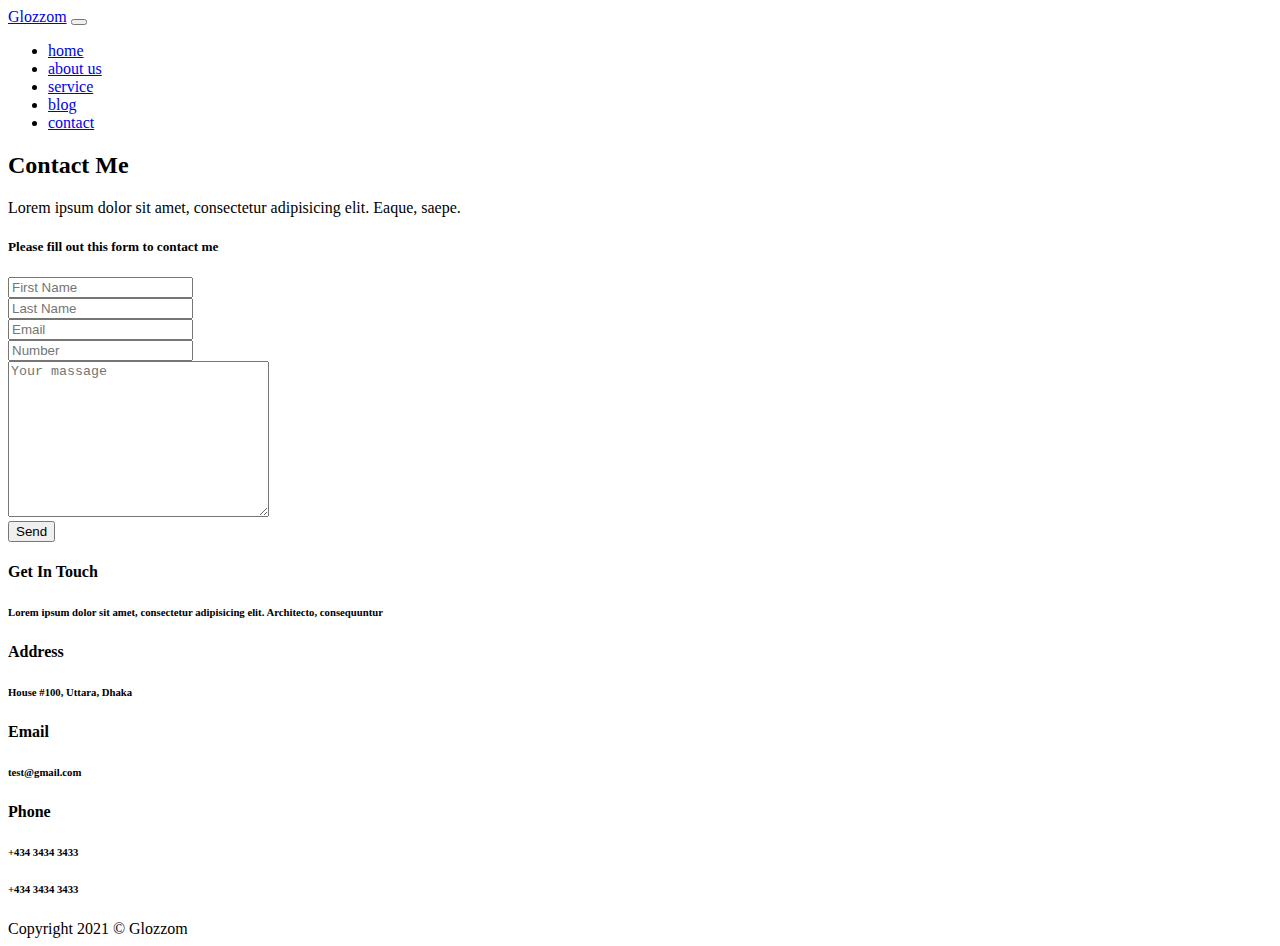
==== contact.html @ 4d1262cc "Add files via upload" ====
<!DOCTYPE html>
<html lang="en">

<head>
  <meta charset="UTF-8">
  <meta http-equiv="X-UA-Compatible" content="IE=Edge">
  <meta name="viewport" content="width=device-width, initial-scale=1">
  <title>HTML</title>
  <!-- HTML -->
  <link rel="stylesheet" href="css/uikit.min.css" type="text/css" />
  <link rel="stylesheet" href="css/all.css">
  <link rel="stylesheet" href="css/bootstrap.min.css" type="text/css" />
  <!-- Custom Styles -->
  <link rel="stylesheet" href="style.css">
  <link rel="stylesheet" href="css/responsive.css">
</head>

<body>
  <!-- navbar start -->
  <nav class="navbar navbar-expand-sm navbar-dark" uk-sticky="top: 500">
    <div class="container">
      <a href="index.html" class="navbar-brand">Glozzom</a>
      <button class="navbar-toggler" data-toggle="collapse" data-target="#mynav"><span class="navbar-toggler-icon"></span></button>
      <div class="collapse navbar-collapse" id="mynav">
        <ul class="navbar-nav ml-auto text-uppercase">
          <li class="nav-item "><a class="nav-link" href="index.html">home</a></li>
          <li class="nav-item"><a class="nav-link" href="about.html">about us</a></li>
          <li class="nav-itemnav-item "><a class="nav-link" href="services.html">service</a></li>
          <li class="nav-item"><a class="nav-link" href="blog.html">blog</a></li>
          <li class="navbar-item active"><a class="nav-link" href="contact.html">contact</a></li>
        </ul>
      </div>
    </div>
  </nav>
  <!--navbar end-->
  <!--- contact section-->
  <section class="service-section  text-white text-center ">
    <div class="dark-overlay py-5">
      <div class="container">
        <h2>Contact Me</h2>
        <p class="lead">
          Lorem ipsum dolor sit amet, consectetur adipisicing elit. Eaque, saepe.
        </p>
  
  </div>
  </div>
  </section>
  <div class="container py-5">
    <div class="row">
      <div class="col-md-8">
        <div class="card text-center">
          <div class="card-body">
            <div class="row">
              <div class="col">
                <h5>Please fill out this form to contact me</h5>
              </div>
            </div>
           <form action="https://formspree.io/f/xjvjkdno" method="post" class="text-center">
            <div class="row">
              
                <div class="col-md-6">
                  <input type="text" class="form-control mb-3" placeholder="First Name">
                </div>
                <div class="col-md-6">
                  <input type="text" class="form-control" placeholder="Last Name">
                </div>
            </div>
            <div class="row my-3">
        
                <div class="col-md-6 ">
                  <input type="email" class="form-control mb-3" placeholder="Email">
                </div>
                <div class="col-md-6">
            <input type="number" class="form-control" placeholder="Number">
                </div>
            </div>
           <div class="row">
         <div class="col">
           <textarea cols="30" rows="10" placeholder="Your massage" class="form-control" style="height: 150px"></textarea>
         </div>
           </div>
          <div class="row text-center">
     <div class="col">
        <input type="submit" class="form-control btn btn-primary mt-3" value="Send">
     </div>
  </div>
      </form>


          </div>
        </div>
      </div>
      <div class="col-md-4">
       <div class="card">
        <div class="card-body">
          <h4>Get In Touch</h4>
          <h6>Lorem ipsum dolor sit amet, consectetur adipisicing elit. Architecto, consequuntur</h6>
        <h4>Address</h4>
        <h6>House #100, Uttara, Dhaka</h6>
        <h4>Email</h4>
        <h6>test@gmail.com</h6>
        <h4>Phone</h4>
        <h6>+434 3434 3433</h6>
        <h6>+434 3434 3433</h6>
        </div>
       </div>
      </div>
    </div>
  </div>
  <footer class="copy-right text-center py-3 text-white">
    <span class="lead"> Copyright 2021 &copy; Glozzom</span>
  </footer>
  <script src="js/jquery.min.js"></script>
  <script src="js/popper.js"></script>
  <script src="js/bootstrap.min.js"></script>
  <script src="js/uikit-icons.min.js"></script>
  <script src="js/uikit.min.js"></script>
  <script src="main.js"></script>
</body>

</html>
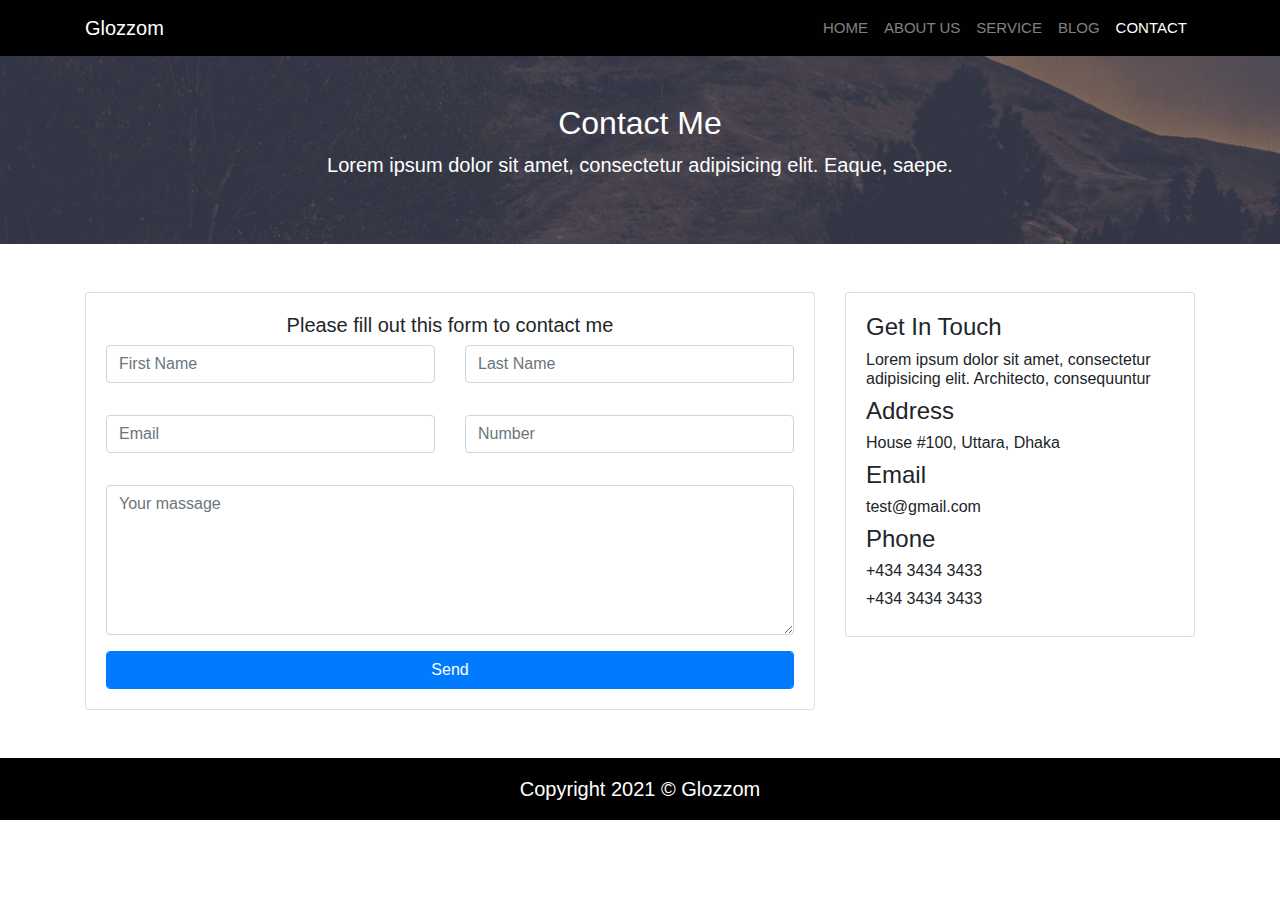
==== commit c153b34e: "Update contact.html" ====
--- a/contact.html
+++ b/contact.html
@@ -59,24 +59,24 @@
             <div class="row">
               
                 <div class="col-md-6">
-                  <input type="text" class="form-control mb-3" placeholder="First Name">
+                  <input type="text" name="First name" class="form-control mb-3" placeholder="First Name">
                 </div>
                 <div class="col-md-6">
-                  <input type="text" class="form-control" placeholder="Last Name">
+                  <input name="Last name" type="text" class="form-control" placeholder="Last Name">
                 </div>
             </div>
             <div class="row my-3">
         
                 <div class="col-md-6 ">
-                  <input type="email" class="form-control mb-3" placeholder="Email">
+                  <input name="Email" type="email" class="form-control mb-3" placeholder="Email">
                 </div>
                 <div class="col-md-6">
-            <input type="number" class="form-control" placeholder="Number">
+            <input name="Number" type="number" class="form-control" placeholder="Number">
                 </div>
             </div>
            <div class="row">
          <div class="col">
-           <textarea cols="30" rows="10" placeholder="Your massage" class="form-control" style="height: 150px"></textarea>
+           <textarea name="Massage" cols="30" rows="10" placeholder="Your massage" class="form-control" style="height: 150px"></textarea>
          </div>
            </div>
           <div class="row text-center">
@@ -118,4 +118,4 @@
   <script src="main.js"></script>
 </body>
 
-</html>+</html>
--- a/css/all.css
+++ b/css/all.css
@@ -0,0 +1,4619 @@
+/*!
+ * Font Awesome Free 5.15.3 by @fontawesome - https://fontawesome.com
+ * License - https://fontawesome.com/license/free (Icons: CC BY 4.0, Fonts: SIL OFL 1.1, Code: MIT License)
+ */
+.fa,
+.fas,
+.far,
+.fal,
+.fad,
+.fab {
+  -moz-osx-font-smoothing: grayscale;
+  -webkit-font-smoothing: antialiased;
+  display: inline-block;
+  font-style: normal;
+  font-variant: normal;
+  text-rendering: auto;
+  line-height: 1; }
+
+.fa-lg {
+  font-size: 1.33333em;
+  line-height: 0.75em;
+  vertical-align: -.0667em; }
+
+.fa-xs {
+  font-size: .75em; }
+
+.fa-sm {
+  font-size: .875em; }
+
+.fa-1x {
+  font-size: 1em; }
+
+.fa-2x {
+  font-size: 2em; }
+
+.fa-3x {
+  font-size: 3em; }
+
+.fa-4x {
+  font-size: 4em; }
+
+.fa-5x {
+  font-size: 5em; }
+
+.fa-6x {
+  font-size: 6em; }
+
+.fa-7x {
+  font-size: 7em; }
+
+.fa-8x {
+  font-size: 8em; }
+
+.fa-9x {
+  font-size: 9em; }
+
+.fa-10x {
+  font-size: 10em; }
+
+.fa-fw {
+  text-align: center;
+  width: 1.25em; }
+
+.fa-ul {
+  list-style-type: none;
+  margin-left: 2.5em;
+  padding-left: 0; }
+  .fa-ul > li {
+    position: relative; }
+
+.fa-li {
+  left: -2em;
+  position: absolute;
+  text-align: center;
+  width: 2em;
+  line-height: inherit; }
+
+.fa-border {
+  border: solid 0.08em #eee;
+  border-radius: .1em;
+  padding: .2em .25em .15em; }
+
+.fa-pull-left {
+  float: left; }
+
+.fa-pull-right {
+  float: right; }
+
+.fa.fa-pull-left,
+.fas.fa-pull-left,
+.far.fa-pull-left,
+.fal.fa-pull-left,
+.fab.fa-pull-left {
+  margin-right: .3em; }
+
+.fa.fa-pull-right,
+.fas.fa-pull-right,
+.far.fa-pull-right,
+.fal.fa-pull-right,
+.fab.fa-pull-right {
+  margin-left: .3em; }
+
+.fa-spin {
+  -webkit-animation: fa-spin 2s infinite linear;
+          animation: fa-spin 2s infinite linear; }
+
+.fa-pulse {
+  -webkit-animation: fa-spin 1s infinite steps(8);
+          animation: fa-spin 1s infinite steps(8); }
+
+@-webkit-keyframes fa-spin {
+  0% {
+    -webkit-transform: rotate(0deg);
+            transform: rotate(0deg); }
+  100% {
+    -webkit-transform: rotate(360deg);
+            transform: rotate(360deg); } }
+
+@keyframes fa-spin {
+  0% {
+    -webkit-transform: rotate(0deg);
+            transform: rotate(0deg); }
+  100% {
+    -webkit-transform: rotate(360deg);
+            transform: rotate(360deg); } }
+
+.fa-rotate-90 {
+  -ms-filter: "progid:DXImageTransform.Microsoft.BasicImage(rotation=1)";
+  -webkit-transform: rotate(90deg);
+          transform: rotate(90deg); }
+
+.fa-rotate-180 {
+  -ms-filter: "progid:DXImageTransform.Microsoft.BasicImage(rotation=2)";
+  -webkit-transform: rotate(180deg);
+          transform: rotate(180deg); }
+
+.fa-rotate-270 {
+  -ms-filter: "progid:DXImageTransform.Microsoft.BasicImage(rotation=3)";
+  -webkit-transform: rotate(270deg);
+          transform: rotate(270deg); }
+
+.fa-flip-horizontal {
+  -ms-filter: "progid:DXImageTransform.Microsoft.BasicImage(rotation=0, mirror=1)";
+  -webkit-transform: scale(-1, 1);
+          transform: scale(-1, 1); }
+
+.fa-flip-vertical {
+  -ms-filter: "progid:DXImageTransform.Microsoft.BasicImage(rotation=2, mirror=1)";
+  -webkit-transform: scale(1, -1);
+          transform: scale(1, -1); }
+
+.fa-flip-both, .fa-flip-horizontal.fa-flip-vertical {
+  -ms-filter: "progid:DXImageTransform.Microsoft.BasicImage(rotation=2, mirror=1)";
+  -webkit-transform: scale(-1, -1);
+          transform: scale(-1, -1); }
+
+:root .fa-rotate-90,
+:root .fa-rotate-180,
+:root .fa-rotate-270,
+:root .fa-flip-horizontal,
+:root .fa-flip-vertical,
+:root .fa-flip-both {
+  -webkit-filter: none;
+          filter: none; }
+
+.fa-stack {
+  display: inline-block;
+  height: 2em;
+  line-height: 2em;
+  position: relative;
+  vertical-align: middle;
+  width: 2.5em; }
+
+.fa-stack-1x,
+.fa-stack-2x {
+  left: 0;
+  position: absolute;
+  text-align: center;
+  width: 100%; }
+
+.fa-stack-1x {
+  line-height: inherit; }
+
+.fa-stack-2x {
+  font-size: 2em; }
+
+.fa-inverse {
+  color: #fff; }
+
+/* Font Awesome uses the Unicode Private Use Area (PUA) to ensure screen
+readers do not read off random characters that represent icons */
+.fa-500px:before {
+  content: "\f26e"; }
+
+.fa-accessible-icon:before {
+  content: "\f368"; }
+
+.fa-accusoft:before {
+  content: "\f369"; }
+
+.fa-acquisitions-incorporated:before {
+  content: "\f6af"; }
+
+.fa-ad:before {
+  content: "\f641"; }
+
+.fa-address-book:before {
+  content: "\f2b9"; }
+
+.fa-address-card:before {
+  content: "\f2bb"; }
+
+.fa-adjust:before {
+  content: "\f042"; }
+
+.fa-adn:before {
+  content: "\f170"; }
+
+.fa-adversal:before {
+  content: "\f36a"; }
+
+.fa-affiliatetheme:before {
+  content: "\f36b"; }
+
+.fa-air-freshener:before {
+  content: "\f5d0"; }
+
+.fa-airbnb:before {
+  content: "\f834"; }
+
+.fa-algolia:before {
+  content: "\f36c"; }
+
+.fa-align-center:before {
+  content: "\f037"; }
+
+.fa-align-justify:before {
+  content: "\f039"; }
+
+.fa-align-left:before {
+  content: "\f036"; }
+
+.fa-align-right:before {
+  content: "\f038"; }
+
+.fa-alipay:before {
+  content: "\f642"; }
+
+.fa-allergies:before {
+  content: "\f461"; }
+
+.fa-amazon:before {
+  content: "\f270"; }
+
+.fa-amazon-pay:before {
+  content: "\f42c"; }
+
+.fa-ambulance:before {
+  content: "\f0f9"; }
+
+.fa-american-sign-language-interpreting:before {
+  content: "\f2a3"; }
+
+.fa-amilia:before {
+  content: "\f36d"; }
+
+.fa-anchor:before {
+  content: "\f13d"; }
+
+.fa-android:before {
+  content: "\f17b"; }
+
+.fa-angellist:before {
+  content: "\f209"; }
+
+.fa-angle-double-down:before {
+  content: "\f103"; }
+
+.fa-angle-double-left:before {
+  content: "\f100"; }
+
+.fa-angle-double-right:before {
+  content: "\f101"; }
+
+.fa-angle-double-up:before {
+  content: "\f102"; }
+
+.fa-angle-down:before {
+  content: "\f107"; }
+
+.fa-angle-left:before {
+  content: "\f104"; }
+
+.fa-angle-right:before {
+  content: "\f105"; }
+
+.fa-angle-up:before {
+  content: "\f106"; }
+
+.fa-angry:before {
+  content: "\f556"; }
+
+.fa-angrycreative:before {
+  content: "\f36e"; }
+
+.fa-angular:before {
+  content: "\f420"; }
+
+.fa-ankh:before {
+  content: "\f644"; }
+
+.fa-app-store:before {
+  content: "\f36f"; }
+
+.fa-app-store-ios:before {
+  content: "\f370"; }
+
+.fa-apper:before {
+  content: "\f371"; }
+
+.fa-apple:before {
+  content: "\f179"; }
+
+.fa-apple-alt:before {
+  content: "\f5d1"; }
+
+.fa-apple-pay:before {
+  content: "\f415"; }
+
+.fa-archive:before {
+  content: "\f187"; }
+
+.fa-archway:before {
+  content: "\f557"; }
+
+.fa-arrow-alt-circle-down:before {
+  content: "\f358"; }
+
+.fa-arrow-alt-circle-left:before {
+  content: "\f359"; }
+
+.fa-arrow-alt-circle-right:before {
+  content: "\f35a"; }
+
+.fa-arrow-alt-circle-up:before {
+  content: "\f35b"; }
+
+.fa-arrow-circle-down:before {
+  content: "\f0ab"; }
+
+.fa-arrow-circle-left:before {
+  content: "\f0a8"; }
+
+.fa-arrow-circle-right:before {
+  content: "\f0a9"; }
+
+.fa-arrow-circle-up:before {
+  content: "\f0aa"; }
+
+.fa-arrow-down:before {
+  content: "\f063"; }
+
+.fa-arrow-left:before {
+  content: "\f060"; }
+
+.fa-arrow-right:before {
+  content: "\f061"; }
+
+.fa-arrow-up:before {
+  content: "\f062"; }
+
+.fa-arrows-alt:before {
+  content: "\f0b2"; }
+
+.fa-arrows-alt-h:before {
+  content: "\f337"; }
+
+.fa-arrows-alt-v:before {
+  content: "\f338"; }
+
+.fa-artstation:before {
+  content: "\f77a"; }
+
+.fa-assistive-listening-systems:before {
+  content: "\f2a2"; }
+
+.fa-asterisk:before {
+  content: "\f069"; }
+
+.fa-asymmetrik:before {
+  content: "\f372"; }
+
+.fa-at:before {
+  content: "\f1fa"; }
+
+.fa-atlas:before {
+  content: "\f558"; }
+
+.fa-atlassian:before {
+  content: "\f77b"; }
+
+.fa-atom:before {
+  content: "\f5d2"; }
+
+.fa-audible:before {
+  content: "\f373"; }
+
+.fa-audio-description:before {
+  content: "\f29e"; }
+
+.fa-autoprefixer:before {
+  content: "\f41c"; }
+
+.fa-avianex:before {
+  content: "\f374"; }
+
+.fa-aviato:before {
+  content: "\f421"; }
+
+.fa-award:before {
+  content: "\f559"; }
+
+.fa-aws:before {
+  content: "\f375"; }
+
+.fa-baby:before {
+  content: "\f77c"; }
+
+.fa-baby-carriage:before {
+  content: "\f77d"; }
+
+.fa-backspace:before {
+  content: "\f55a"; }
+
+.fa-backward:before {
+  content: "\f04a"; }
+
+.fa-bacon:before {
+  content: "\f7e5"; }
+
+.fa-bacteria:before {
+  content: "\e059"; }
+
+.fa-bacterium:before {
+  content: "\e05a"; }
+
+.fa-bahai:before {
+  content: "\f666"; }
+
+.fa-balance-scale:before {
+  content: "\f24e"; }
+
+.fa-balance-scale-left:before {
+  content: "\f515"; }
+
+.fa-balance-scale-right:before {
+  content: "\f516"; }
+
+.fa-ban:before {
+  content: "\f05e"; }
+
+.fa-band-aid:before {
+  content: "\f462"; }
+
+.fa-bandcamp:before {
+  content: "\f2d5"; }
+
+.fa-barcode:before {
+  content: "\f02a"; }
+
+.fa-bars:before {
+  content: "\f0c9"; }
+
+.fa-baseball-ball:before {
+  content: "\f433"; }
+
+.fa-basketball-ball:before {
+  content: "\f434"; }
+
+.fa-bath:before {
+  content: "\f2cd"; }
+
+.fa-battery-empty:before {
+  content: "\f244"; }
+
+.fa-battery-full:before {
+  content: "\f240"; }
+
+.fa-battery-half:before {
+  content: "\f242"; }
+
+.fa-battery-quarter:before {
+  content: "\f243"; }
+
+.fa-battery-three-quarters:before {
+  content: "\f241"; }
+
+.fa-battle-net:before {
+  content: "\f835"; }
+
+.fa-bed:before {
+  content: "\f236"; }
+
+.fa-beer:before {
+  content: "\f0fc"; }
+
+.fa-behance:before {
+  content: "\f1b4"; }
+
+.fa-behance-square:before {
+  content: "\f1b5"; }
+
+.fa-bell:before {
+  content: "\f0f3"; }
+
+.fa-bell-slash:before {
+  content: "\f1f6"; }
+
+.fa-bezier-curve:before {
+  content: "\f55b"; }
+
+.fa-bible:before {
+  content: "\f647"; }
+
+.fa-bicycle:before {
+  content: "\f206"; }
+
+.fa-biking:before {
+  content: "\f84a"; }
+
+.fa-bimobject:before {
+  content: "\f378"; }
+
+.fa-binoculars:before {
+  content: "\f1e5"; }
+
+.fa-biohazard:before {
+  content: "\f780"; }
+
+.fa-birthday-cake:before {
+  content: "\f1fd"; }
+
+.fa-bitbucket:before {
+  content: "\f171"; }
+
+.fa-bitcoin:before {
+  content: "\f379"; }
+
+.fa-bity:before {
+  content: "\f37a"; }
+
+.fa-black-tie:before {
+  content: "\f27e"; }
+
+.fa-blackberry:before {
+  content: "\f37b"; }
+
+.fa-blender:before {
+  content: "\f517"; }
+
+.fa-blender-phone:before {
+  content: "\f6b6"; }
+
+.fa-blind:before {
+  content: "\f29d"; }
+
+.fa-blog:before {
+  content: "\f781"; }
+
+.fa-blogger:before {
+  content: "\f37c"; }
+
+.fa-blogger-b:before {
+  content: "\f37d"; }
+
+.fa-bluetooth:before {
+  content: "\f293"; }
+
+.fa-bluetooth-b:before {
+  content: "\f294"; }
+
+.fa-bold:before {
+  content: "\f032"; }
+
+.fa-bolt:before {
+  content: "\f0e7"; }
+
+.fa-bomb:before {
+  content: "\f1e2"; }
+
+.fa-bone:before {
+  content: "\f5d7"; }
+
+.fa-bong:before {
+  content: "\f55c"; }
+
+.fa-book:before {
+  content: "\f02d"; }
+
+.fa-book-dead:before {
+  content: "\f6b7"; }
+
+.fa-book-medical:before {
+  content: "\f7e6"; }
+
+.fa-book-open:before {
+  content: "\f518"; }
+
+.fa-book-reader:before {
+  content: "\f5da"; }
+
+.fa-bookmark:before {
+  content: "\f02e"; }
+
+.fa-bootstrap:before {
+  content: "\f836"; }
+
+.fa-border-all:before {
+  content: "\f84c"; }
+
+.fa-border-none:before {
+  content: "\f850"; }
+
+.fa-border-style:before {
+  content: "\f853"; }
+
+.fa-bowling-ball:before {
+  content: "\f436"; }
+
+.fa-box:before {
+  content: "\f466"; }
+
+.fa-box-open:before {
+  content: "\f49e"; }
+
+.fa-box-tissue:before {
+  content: "\e05b"; }
+
+.fa-boxes:before {
+  content: "\f468"; }
+
+.fa-braille:before {
+  content: "\f2a1"; }
+
+.fa-brain:before {
+  content: "\f5dc"; }
+
+.fa-bread-slice:before {
+  content: "\f7ec"; }
+
+.fa-briefcase:before {
+  content: "\f0b1"; }
+
+.fa-briefcase-medical:before {
+  content: "\f469"; }
+
+.fa-broadcast-tower:before {
+  content: "\f519"; }
+
+.fa-broom:before {
+  content: "\f51a"; }
+
+.fa-brush:before {
+  content: "\f55d"; }
+
+.fa-btc:before {
+  content: "\f15a"; }
+
+.fa-buffer:before {
+  content: "\f837"; }
+
+.fa-bug:before {
+  content: "\f188"; }
+
+.fa-building:before {
+  content: "\f1ad"; }
+
+.fa-bullhorn:before {
+  content: "\f0a1"; }
+
+.fa-bullseye:before {
+  content: "\f140"; }
+
+.fa-burn:before {
+  content: "\f46a"; }
+
+.fa-buromobelexperte:before {
+  content: "\f37f"; }
+
+.fa-bus:before {
+  content: "\f207"; }
+
+.fa-bus-alt:before {
+  content: "\f55e"; }
+
+.fa-business-time:before {
+  content: "\f64a"; }
+
+.fa-buy-n-large:before {
+  content: "\f8a6"; }
+
+.fa-buysellads:before {
+  content: "\f20d"; }
+
+.fa-calculator:before {
+  content: "\f1ec"; }
+
+.fa-calendar:before {
+  content: "\f133"; }
+
+.fa-calendar-alt:before {
+  content: "\f073"; }
+
+.fa-calendar-check:before {
+  content: "\f274"; }
+
+.fa-calendar-day:before {
+  content: "\f783"; }
+
+.fa-calendar-minus:before {
+  content: "\f272"; }
+
+.fa-calendar-plus:before {
+  content: "\f271"; }
+
+.fa-calendar-times:before {
+  content: "\f273"; }
+
+.fa-calendar-week:before {
+  content: "\f784"; }
+
+.fa-camera:before {
+  content: "\f030"; }
+
+.fa-camera-retro:before {
+  content: "\f083"; }
+
+.fa-campground:before {
+  content: "\f6bb"; }
+
+.fa-canadian-maple-leaf:before {
+  content: "\f785"; }
+
+.fa-candy-cane:before {
+  content: "\f786"; }
+
+.fa-cannabis:before {
+  content: "\f55f"; }
+
+.fa-capsules:before {
+  content: "\f46b"; }
+
+.fa-car:before {
+  content: "\f1b9"; }
+
+.fa-car-alt:before {
+  content: "\f5de"; }
+
+.fa-car-battery:before {
+  content: "\f5df"; }
+
+.fa-car-crash:before {
+  content: "\f5e1"; }
+
+.fa-car-side:before {
+  content: "\f5e4"; }
+
+.fa-caravan:before {
+  content: "\f8ff"; }
+
+.fa-caret-down:before {
+  content: "\f0d7"; }
+
+.fa-caret-left:before {
+  content: "\f0d9"; }
+
+.fa-caret-right:before {
+  content: "\f0da"; }
+
+.fa-caret-square-down:before {
+  content: "\f150"; }
+
+.fa-caret-square-left:before {
+  content: "\f191"; }
+
+.fa-caret-square-right:before {
+  content: "\f152"; }
+
+.fa-caret-square-up:before {
+  content: "\f151"; }
+
+.fa-caret-up:before {
+  content: "\f0d8"; }
+
+.fa-carrot:before {
+  content: "\f787"; }
+
+.fa-cart-arrow-down:before {
+  content: "\f218"; }
+
+.fa-cart-plus:before {
+  content: "\f217"; }
+
+.fa-cash-register:before {
+  content: "\f788"; }
+
+.fa-cat:before {
+  content: "\f6be"; }
+
+.fa-cc-amazon-pay:before {
+  content: "\f42d"; }
+
+.fa-cc-amex:before {
+  content: "\f1f3"; }
+
+.fa-cc-apple-pay:before {
+  content: "\f416"; }
+
+.fa-cc-diners-club:before {
+  content: "\f24c"; }
+
+.fa-cc-discover:before {
+  content: "\f1f2"; }
+
+.fa-cc-jcb:before {
+  content: "\f24b"; }
+
+.fa-cc-mastercard:before {
+  content: "\f1f1"; }
+
+.fa-cc-paypal:before {
+  content: "\f1f4"; }
+
+.fa-cc-stripe:before {
+  content: "\f1f5"; }
+
+.fa-cc-visa:before {
+  content: "\f1f0"; }
+
+.fa-centercode:before {
+  content: "\f380"; }
+
+.fa-centos:before {
+  content: "\f789"; }
+
+.fa-certificate:before {
+  content: "\f0a3"; }
+
+.fa-chair:before {
+  content: "\f6c0"; }
+
+.fa-chalkboard:before {
+  content: "\f51b"; }
+
+.fa-chalkboard-teacher:before {
+  content: "\f51c"; }
+
+.fa-charging-station:before {
+  content: "\f5e7"; }
+
+.fa-chart-area:before {
+  content: "\f1fe"; }
+
+.fa-chart-bar:before {
+  content: "\f080"; }
+
+.fa-chart-line:before {
+  content: "\f201"; }
+
+.fa-chart-pie:before {
+  content: "\f200"; }
+
+.fa-check:before {
+  content: "\f00c"; }
+
+.fa-check-circle:before {
+  content: "\f058"; }
+
+.fa-check-double:before {
+  content: "\f560"; }
+
+.fa-check-square:before {
+  content: "\f14a"; }
+
+.fa-cheese:before {
+  content: "\f7ef"; }
+
+.fa-chess:before {
+  content: "\f439"; }
+
+.fa-chess-bishop:before {
+  content: "\f43a"; }
+
+.fa-chess-board:before {
+  content: "\f43c"; }
+
+.fa-chess-king:before {
+  content: "\f43f"; }
+
+.fa-chess-knight:before {
+  content: "\f441"; }
+
+.fa-chess-pawn:before {
+  content: "\f443"; }
+
+.fa-chess-queen:before {
+  content: "\f445"; }
+
+.fa-chess-rook:before {
+  content: "\f447"; }
+
+.fa-chevron-circle-down:before {
+  content: "\f13a"; }
+
+.fa-chevron-circle-left:before {
+  content: "\f137"; }
+
+.fa-chevron-circle-right:before {
+  content: "\f138"; }
+
+.fa-chevron-circle-up:before {
+  content: "\f139"; }
+
+.fa-chevron-down:before {
+  content: "\f078"; }
+
+.fa-chevron-left:before {
+  content: "\f053"; }
+
+.fa-chevron-right:before {
+  content: "\f054"; }
+
+.fa-chevron-up:before {
+  content: "\f077"; }
+
+.fa-child:before {
+  content: "\f1ae"; }
+
+.fa-chrome:before {
+  content: "\f268"; }
+
+.fa-chromecast:before {
+  content: "\f838"; }
+
+.fa-church:before {
+  content: "\f51d"; }
+
+.fa-circle:before {
+  content: "\f111"; }
+
+.fa-circle-notch:before {
+  content: "\f1ce"; }
+
+.fa-city:before {
+  content: "\f64f"; }
+
+.fa-clinic-medical:before {
+  content: "\f7f2"; }
+
+.fa-clipboard:before {
+  content: "\f328"; }
+
+.fa-clipboard-check:before {
+  content: "\f46c"; }
+
+.fa-clipboard-list:before {
+  content: "\f46d"; }
+
+.fa-clock:before {
+  content: "\f017"; }
+
+.fa-clone:before {
+  content: "\f24d"; }
+
+.fa-closed-captioning:before {
+  content: "\f20a"; }
+
+.fa-cloud:before {
+  content: "\f0c2"; }
+
+.fa-cloud-download-alt:before {
+  content: "\f381"; }
+
+.fa-cloud-meatball:before {
+  content: "\f73b"; }
+
+.fa-cloud-moon:before {
+  content: "\f6c3"; }
+
+.fa-cloud-moon-rain:before {
+  content: "\f73c"; }
+
+.fa-cloud-rain:before {
+  content: "\f73d"; }
+
+.fa-cloud-showers-heavy:before {
+  content: "\f740"; }
+
+.fa-cloud-sun:before {
+  content: "\f6c4"; }
+
+.fa-cloud-sun-rain:before {
+  content: "\f743"; }
+
+.fa-cloud-upload-alt:before {
+  content: "\f382"; }
+
+.fa-cloudflare:before {
+  content: "\e07d"; }
+
+.fa-cloudscale:before {
+  content: "\f383"; }
+
+.fa-cloudsmith:before {
+  content: "\f384"; }
+
+.fa-cloudversify:before {
+  content: "\f385"; }
+
+.fa-cocktail:before {
+  content: "\f561"; }
+
+.fa-code:before {
+  content: "\f121"; }
+
+.fa-code-branch:before {
+  content: "\f126"; }
+
+.fa-codepen:before {
+  content: "\f1cb"; }
+
+.fa-codiepie:before {
+  content: "\f284"; }
+
+.fa-coffee:before {
+  content: "\f0f4"; }
+
+.fa-cog:before {
+  content: "\f013"; }
+
+.fa-cogs:before {
+  content: "\f085"; }
+
+.fa-coins:before {
+  content: "\f51e"; }
+
+.fa-columns:before {
+  content: "\f0db"; }
+
+.fa-comment:before {
+  content: "\f075"; }
+
+.fa-comment-alt:before {
+  content: "\f27a"; }
+
+.fa-comment-dollar:before {
+  content: "\f651"; }
+
+.fa-comment-dots:before {
+  content: "\f4ad"; }
+
+.fa-comment-medical:before {
+  content: "\f7f5"; }
+
+.fa-comment-slash:before {
+  content: "\f4b3"; }
+
+.fa-comments:before {
+  content: "\f086"; }
+
+.fa-comments-dollar:before {
+  content: "\f653"; }
+
+.fa-compact-disc:before {
+  content: "\f51f"; }
+
+.fa-compass:before {
+  content: "\f14e"; }
+
+.fa-compress:before {
+  content: "\f066"; }
+
+.fa-compress-alt:before {
+  content: "\f422"; }
+
+.fa-compress-arrows-alt:before {
+  content: "\f78c"; }
+
+.fa-concierge-bell:before {
+  content: "\f562"; }
+
+.fa-confluence:before {
+  content: "\f78d"; }
+
+.fa-connectdevelop:before {
+  content: "\f20e"; }
+
+.fa-contao:before {
+  content: "\f26d"; }
+
+.fa-cookie:before {
+  content: "\f563"; }
+
+.fa-cookie-bite:before {
+  content: "\f564"; }
+
+.fa-copy:before {
+  content: "\f0c5"; }
+
+.fa-copyright:before {
+  content: "\f1f9"; }
+
+.fa-cotton-bureau:before {
+  content: "\f89e"; }
+
+.fa-couch:before {
+  content: "\f4b8"; }
+
+.fa-cpanel:before {
+  content: "\f388"; }
+
+.fa-creative-commons:before {
+  content: "\f25e"; }
+
+.fa-creative-commons-by:before {
+  content: "\f4e7"; }
+
+.fa-creative-commons-nc:before {
+  content: "\f4e8"; }
+
+.fa-creative-commons-nc-eu:before {
+  content: "\f4e9"; }
+
+.fa-creative-commons-nc-jp:before {
+  content: "\f4ea"; }
+
+.fa-creative-commons-nd:before {
+  content: "\f4eb"; }
+
+.fa-creative-commons-pd:before {
+  content: "\f4ec"; }
+
+.fa-creative-commons-pd-alt:before {
+  content: "\f4ed"; }
+
+.fa-creative-commons-remix:before {
+  content: "\f4ee"; }
+
+.fa-creative-commons-sa:before {
+  content: "\f4ef"; }
+
+.fa-creative-commons-sampling:before {
+  content: "\f4f0"; }
+
+.fa-creative-commons-sampling-plus:before {
+  content: "\f4f1"; }
+
+.fa-creative-commons-share:before {
+  content: "\f4f2"; }
+
+.fa-creative-commons-zero:before {
+  content: "\f4f3"; }
+
+.fa-credit-card:before {
+  content: "\f09d"; }
+
+.fa-critical-role:before {
+  content: "\f6c9"; }
+
+.fa-crop:before {
+  content: "\f125"; }
+
+.fa-crop-alt:before {
+  content: "\f565"; }
+
+.fa-cross:before {
+  content: "\f654"; }
+
+.fa-crosshairs:before {
+  content: "\f05b"; }
+
+.fa-crow:before {
+  content: "\f520"; }
+
+.fa-crown:before {
+  content: "\f521"; }
+
+.fa-crutch:before {
+  content: "\f7f7"; }
+
+.fa-css3:before {
+  content: "\f13c"; }
+
+.fa-css3-alt:before {
+  content: "\f38b"; }
+
+.fa-cube:before {
+  content: "\f1b2"; }
+
+.fa-cubes:before {
+  content: "\f1b3"; }
+
+.fa-cut:before {
+  content: "\f0c4"; }
+
+.fa-cuttlefish:before {
+  content: "\f38c"; }
+
+.fa-d-and-d:before {
+  content: "\f38d"; }
+
+.fa-d-and-d-beyond:before {
+  content: "\f6ca"; }
+
+.fa-dailymotion:before {
+  content: "\e052"; }
+
+.fa-dashcube:before {
+  content: "\f210"; }
+
+.fa-database:before {
+  content: "\f1c0"; }
+
+.fa-deaf:before {
+  content: "\f2a4"; }
+
+.fa-deezer:before {
+  content: "\e077"; }
+
+.fa-delicious:before {
+  content: "\f1a5"; }
+
+.fa-democrat:before {
+  content: "\f747"; }
+
+.fa-deploydog:before {
+  content: "\f38e"; }
+
+.fa-deskpro:before {
+  content: "\f38f"; }
+
+.fa-desktop:before {
+  content: "\f108"; }
+
+.fa-dev:before {
+  content: "\f6cc"; }
+
+.fa-deviantart:before {
+  content: "\f1bd"; }
+
+.fa-dharmachakra:before {
+  content: "\f655"; }
+
+.fa-dhl:before {
+  content: "\f790"; }
+
+.fa-diagnoses:before {
+  content: "\f470"; }
+
+.fa-diaspora:before {
+  content: "\f791"; }
+
+.fa-dice:before {
+  content: "\f522"; }
+
+.fa-dice-d20:before {
+  content: "\f6cf"; }
+
+.fa-dice-d6:before {
+  content: "\f6d1"; }
+
+.fa-dice-five:before {
+  content: "\f523"; }
+
+.fa-dice-four:before {
+  content: "\f524"; }
+
+.fa-dice-one:before {
+  content: "\f525"; }
+
+.fa-dice-six:before {
+  content: "\f526"; }
+
+.fa-dice-three:before {
+  content: "\f527"; }
+
+.fa-dice-two:before {
+  content: "\f528"; }
+
+.fa-digg:before {
+  content: "\f1a6"; }
+
+.fa-digital-ocean:before {
+  content: "\f391"; }
+
+.fa-digital-tachograph:before {
+  content: "\f566"; }
+
+.fa-directions:before {
+  content: "\f5eb"; }
+
+.fa-discord:before {
+  content: "\f392"; }
+
+.fa-discourse:before {
+  content: "\f393"; }
+
+.fa-disease:before {
+  content: "\f7fa"; }
+
+.fa-divide:before {
+  content: "\f529"; }
+
+.fa-dizzy:before {
+  content: "\f567"; }
+
+.fa-dna:before {
+  content: "\f471"; }
+
+.fa-dochub:before {
+  content: "\f394"; }
+
+.fa-docker:before {
+  content: "\f395"; }
+
+.fa-dog:before {
+  content: "\f6d3"; }
+
+.fa-dollar-sign:before {
+  content: "\f155"; }
+
+.fa-dolly:before {
+  content: "\f472"; }
+
+.fa-dolly-flatbed:before {
+  content: "\f474"; }
+
+.fa-donate:before {
+  content: "\f4b9"; }
+
+.fa-door-closed:before {
+  content: "\f52a"; }
+
+.fa-door-open:before {
+  content: "\f52b"; }
+
+.fa-dot-circle:before {
+  content: "\f192"; }
+
+.fa-dov